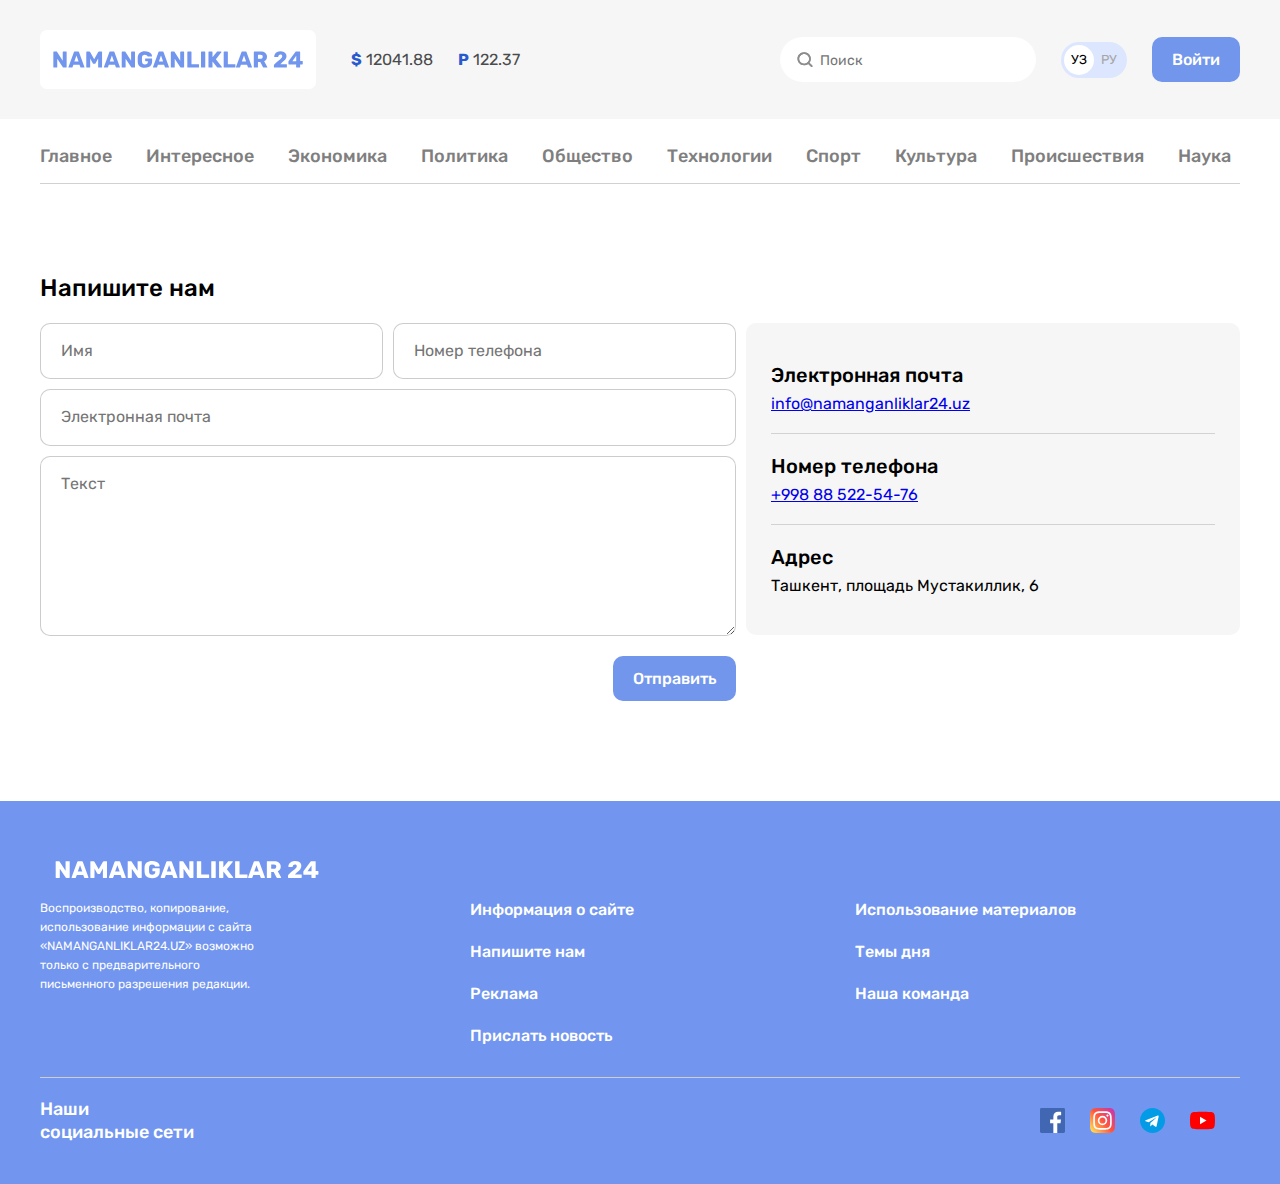
==== contact.html @ 239b3eb3 "Add bg-img to search input and notification-cta" ====
<!DOCTYPE html>
<html lang="ru">
<head>
  <meta charset="UTF-8">
  <meta name="viewport" content="width=device-width, initial-scale=1.0">
  <title>Контакт N24</title>

  <!-- GOOGLE FONTS -->
  <link rel="preconnect" href="https://fonts.googleapis.com">
  <link rel="preconnect" href="https://fonts.gstatic.com" crossorigin>
  <link href="https://fonts.googleapis.com/css2?family=Rubik:wght@400;500;700&display=swap" rel="stylesheet">

  <!-- STYLES -->
  <link rel="stylesheet" href="css/normalize.css">
  <link rel="stylesheet" href="css/style.css">
</head>
<body>

  <!-- SITE-HEADER -->
  <header class="site-header">
    <!-- SITE-HEADER-TOP -->
    <div class="site-header-top">
      <div class="site-header-top-container container">

        <!-- SITE-HEADER-LOGO -->
        <a class="site-header-logo" href="index.html">
          <img class="site-header-logo-img" src="img/logo-img.svg" alt="N24 logo" width="264" height="28">
        </a>

        <!-- CURRENCY-RATES -->
        <ul class="currency-rates">
          <li class="currency-rates-item">
            <b class="currency-rates-type">$</b>
            <span class="currency-rates-value">12041.88</span>
          </li>

          <li class="currency-rates-item">
            <b class="currency-rates-type">P</b>
            <span class="currency-rates-value">122.37</span>
          </li>
        </ul>

        <!-- GLOBAL-SEARCH-FORM -->
        <form class="global-search-from" action="https://echo.htmlacademy.ru" method="GET">
          <input class="global-search-from-input" type="search" name="search" placeholder="Поиск" aria-label="Поиск" required>
        </form>


        <!-- LANG-TOGGLE -->
        <div class="lang-toogle">
          <a class="lang-toogle-link lang-toogle-link-active" href="index.html">УЗ</a>
          <a class="lang-toogle-link" href="index.html/ru">РУ</a>
        </div>

        <!-- SITE-HEADER-AUTH -->
        <a class="button button-primary" href="#">Войти</a>
      </div>
    </div>

    <div class="container">
      <!-- SITENAV -->
      <nav class="sitenav">
        <ul class="sitenav-list">
          <li class="sitenav-item"><a class="sitenav-link" href="index.html">Главное</a></li>
          <li class="sitenav-item"><a class="sitenav-link" href="news-list.html">Интересное</a></li>
          <li class="sitenav-item"><a class="sitenav-link" href="news-list.html">Экономика</a></li>
          <li class="sitenav-item"><a class="sitenav-link" href="news-list.html">Политика</a></li>
          <li class="sitenav-item"><a class="sitenav-link" href="news-list.html">Общество</a></li>
          <li class="sitenav-item"><a class="sitenav-link" href="news-list.html">Технологии</a></li>
          <li class="sitenav-item"><a class="sitenav-link" href="news-list.html">Спорт</a></li>
          <li class="sitenav-item"><a class="sitenav-link" href="news-list.html">Культура</a></li>
          <li class="sitenav-item"><a class="sitenav-link" href="news-list.html">Происшествия</a></li>
          <li class="sitenav-item"><a class="sitenav-link" href="news-list.html">Наука</a></li>
        </ul>
      </nav>


    </div>
  </header>


  <!-- MAIN-CONTENT -->
  <main class="main-content">
    <div class="container">
    <!-- <h1>Namanganliklar24 - сайт новостей</h1> -->

    <div class="contact-page">
      <h1 class="contact-page-heading">Напишите нам</h1>

      <div class="contact-page-content">
        <form class="contact-page-form form" action="https://echo.htmlacademy.ru" method="POST">
          <div class="form-fields">
            <div class="form-groups-wrapper">
              <div class="form-group">
                <input class="form-field" type="text" name="name" placeholder="Имя" aria-label="Имя" required>
              </div>

              <div class="form-group">
                <input class="form-field" type="tel" name="phone_number" placeholder="Номер телефона" aria-label="Номер телефона" required>
              </div>
            </div>

            <div class="form-group">
              <input class="form-field" type="email" name="email" placeholder="Электронная почта" aria-label="Электронная почта" required>
            </div>

            <div class="form-group">
              <textarea class="form-field form-field-textarea" name="message" placeholder="Текст" aria-label="Текст" required></textarea>
            </div>
          </div>

          <button class="contact-page-form-submit button button-primary" type="submit">Отправить</button>
        </form>

        <div class="contact-page-info">
          <dl class="contact-page-definitions-card definitions-card">
            <div class="definitions-card-item">
              <dt class="definitions-card-title">Электронная почта</dt>
              <dd class="definitions-card-value"><a href="mailto:info@namanganliklar24.uz?subject=N24.uz%20saytidan%20xabar">info@namanganliklar24.uz</a></dd>
            </div>

            <div class="definitions-card-item">
              <dt class="definitions-card-title">Номер телефона</dt>
              <dd class="definitions-card-value"><a href="tel:+998885225476">+998 88 522-54-76</a></dd>
            </div>

            <div class="definitions-card-item">
              <dt class="definitions-card-title">Адрес</dt>
              <dd class="definitions-card-value">Ташкент, площадь Мустакиллик, 6</dd>
            </div>
          </dl>
        </div>
      </div>
    </div>

    </div>
  </main>

<!-- SITE-FOOTER -->
<footer class="site-footer">
  <div class="container">
    <div class="site-footer-logo-wrapper">
      <a class="site-footer-logo" href="index.html">
        <img class="site-footer-logo-img" src="img/logo-white.svg" alt="N24 logo" width="264" height="28">
      </a>
    </div>

    <div class="site-footer-about-links">
      <div class="site-footer-about">Воспроизводство, копирование, использование информации с сайта «NAMANGANLIKLAR24.UZ» возможно только с предварительного письменного разрешения редакции.
      </div>

      <div class="site-footer-links-wrapper">
        <ul class="site-footer-links">
          <li class="site-footer-links-item">
            <a class="site-footer-link" href="#">Информация о сайте</a>
          </li>

          <li class="site-footer-links-item">
            <a class="site-footer-link" href="#">Напишите нам</a>
          </li>

          <li class="site-footer-links-item">
            <a class="site-footer-link" href="#">Реклама</a>
          </li>

          <li class="site-footer-links-item">
            <a class="site-footer-link" href="#">Прислать новость</a>
          </li>
        </ul>


        <ul class="site-footer-links">
          <li class="site-footer-links-item">
            <a class="site-footer-link" href="#">Использование материалов</a>
          </li>

          <li class="site-footer-links-item">
            <a class="site-footer-link" href="#">Темы дня</a>
          </li>

          <li class="site-footer-links-item">
            <a class="site-footer-link" href="#">Наша команда</a>
          </li>

        </ul>
      </div>
    </div>

    <hr class="site-footer-divider">

    <div class="site-footer-socials">
      <h2 class="site-footer-socials-heading">Наши социальные сети</h2>

      <ul class="site-footer-socials-list">
        <li class="site-footer-socials-item">
          <a class="site-footer-socials-link" href="#" target="_blank">
            <img class="site-footer-socials-icon" src="img/icon-facebook.svg" alt="Facebook" width="25" height="25">
          </a>
        </li>

        <li class="site-footer-socials-item">
          <a class="site-footer-socials-link" href="#" target="_blank">
            <img class="site-footer-socials-icon" src="img/icon-instagram.svg" alt="Instagram" width="25" height="25">
          </a>
        </li>

        <li class="site-footer-socials-item">
          <a class="site-footer-socials-link" href="#" target="_blank">
            <img class="site-footer-socials-icon" src="img/icon-telegram.svg" alt="Telegram" width="25" height="25">
          </a>
        </li>

        <li class="site-footer-socials-item">
          <a class="site-footer-socials-link" href="#" target="_blank">
            <img class="site-footer-socials-icon" src="img/icon-youtube.svg" alt="YouTube" width="25" height="25">
          </a>
        </li>
      </ul>
    </div>

  </div>
</footer>

</body>
</html>
---- css/style.css ----
* {
  box-sizing: border-box;
}

html {
  height: 100%;
  scroll-behavior: auto;
}

body {
  display: flex;
  flex-direction: column;
  height: 100%;
  padding: 0;
  margin: 0;
  font-family: "Rubik", "Arial", sans-serif;
  font-size: 16px;
  line-height: 22px;
  background-color: #fff;
  color: #4a4b4c;
}

img {
  max-width: 100%;
  height: auto;
}


/* OUTLINE STYLES */
*:focus {
  outline: 2px dashed #7296ec;
  outline-offset: 3px;

}


/* BUTTON */
.button {
  display: inline-block;
  border: 0;
  border-radius: 10px;
  padding: 13px 20px;
  text-align: center;
  font-weight: 500;
  font-size: 16px;
  line-height: normal;
  background-color: #7296ec;
  text-decoration: none;
  cursor: pointer;
}

.button:hover {
  opacity: 0.8;
}

.button:active {
  opacity: 0.6;
}

.button-block {
  display: block;
  width: 100%;
}

.button-primary {
  background-color: #7296ec;
  color: #fff;
}

.button-orange {
  background-color: #f78b3b;
  color: #fff;
}


/* CONTAINER */
.container {
  width: 100%;
  max-width: 1240px;
  padding-left: 20px;
  padding-right: 20px;
  margin-left: auto;
  margin-right: auto;
}


/* SITE-HEADER-TOP */
.site-header-top {
  padding-top: 30px;
  padding-bottom: 30px;
  margin-bottom: 10px;
  background-color: #f6f6f6;
}

.site-header-top-container {
  display: flex;
  align-items: center;
}


/* LOGO */
.site-header-logo {
  padding: 8px 6px;
  border-radius: 7px;
  display: flex;
  margin-right: 35px;
  background-color: #fff;
}

.site-header-logo:hover {
  opacity: 0.8;
}

.site-header-logo:active {
  opacity: 0.6;
}


/* CURRENCY-RATES */
.currency-rates {
  display: flex;
  align-items: center;
  padding: 0;
  margin: 0;
  margin-right: auto;
  list-style: none;
}

.currency-rates-item:not(:last-child) {
  margin-right: 25px;
}

.currency-rates-type {
  color: #2959ce;
}


/* GLOBAL-SEARCH-FROM */
.global-search-from {
  margin-right: 25px;
}

.global-search-from-input {
  padding-left: 40px;
  padding-right: 20px;
  padding-top: 15px;
  padding-bottom: 13px;
  border: 0;
  border-radius: 60px;
  font-size: 14px;
  line-height: normal;
  background-image: url("../img/icon-search.svg");
  background-repeat: no-repeat;
  background-size: 20px;
  background-position: 15px center;
}


/* LANGUAGE */
.lang-toogle {
  display: flex;
  padding: 3px;
  margin-right: 25px;
  border-radius: 39px;
  font-size: 13px;
  background-color: #dcE6ff;
}

.lang-toogle-link {
  width: 30px;
  height: 30px;
  font-size: 13px;
  line-height: 30px;
  color: #a6a6a6;
  border-radius: 50%;
  text-decoration: none;
  text-align: center;
}

.lang-toogle-link-active {
  background-color: #fff;
  color: #000;
}


/* SITENAV */
.sitenav {
  padding-top: 12px;
  padding-bottom: 12px;
  border-bottom: 1px solid #d1d1d1;
  margin-bottom: 40px;
  font-size: 18px;
  font-weight: 500;
  line-height: normal;
}

.sitenav:not(:last-child) {
  margin-bottom: 40px;
}

.sitenav-list {
  display: flex;
  flex-wrap: wrap;
  align-items: center;
  padding: 0;
  margin: 0;
  list-style: none;
}

.sitenav-item {
  margin-top: 4px;
  margin-bottom: 4px;
}

.sitenav-item:not(:last-child) {
  margin-right: 34px;
}

.sitenav-link {
  display: block;
  text-decoration: none;
  color: #7f7f7f;
}

.sitenav-link:hover {
  color: #7296ec;
}

.sitenav-link:active {
  opacity: 0.6;
}


/* SITE-HEADER-BANNER */
.site-header-banner-link {
  display: flex;
}


/* MAIN-CONTENT */
.main-content {
  flex-grow: 1;
  padding-top: 50px;
  padding-bottom: 100px;
}


/* NEWS-GRID */
.news-grid {
  display: flex;
  flex-wrap: wrap;
  margin-left: -10px;
}

.news-grid-item {
  width: 393px;
  margin-left: 10px;
  margin-bottom: 10px;
}

.aricle-card {
  display: flex;
  flex-direction: column;
  background-color: f6f6f6;
  border-radius: 15px;
  padding: 20px 17px 15px;
}

.article-card-title {
  margin-top: 0;
  margin-bottom: 10px;
  font-size: 20px;
  line-height: 26px;
  font-weight: 500;
}

.article-card-link {
  display: inline-block;
  color: #000;
  text-decoration: none;
}

.article-card-link:hover {
  color: #7296ec;
}

.article-card-link:active {
  opacity: 0.6;
}

.article-card-text {
  margin-top: 0;
  margin-bottom: 15px;
}

.article-card-img {
  display: block;
  width: 365px;
  height: 165px;
  margin-top: auto;
  margin-bottom: 16px;
  border-radius: 10px;
  object-fit: cover;
}

.article-card-footer {
  display: flex;
  align-items: center;
}

.article-card-source-icon {
  width: 20px;
  height: 20px;
  margin-right: 10px;
  border-radius: 5px;
}

.article-card-source-time {
  font-size: 12px;
  line-height: normal;
  color: #5e5f61;
}


/* NOTIFICATION-CTA */
.notification-cta {
  display: flex;
  align-items: center;
  justify-content: space-between;
  padding: 25px 70px 25px 25px;
  margin: 60px 75px;
  border-radius: 10px;
  background-color: #ffd7ba;
  background-image: url("../img/global-notifications-bg.jpg");
  background-repeat: no-repeat;
  background-size: cover;
  background-position: center center;
}

.notification-cta-text {
  font-size: 20px;
  font-weight: 500;
  line-height: 26px;
  color: #000;
}


/* GLOBAL-NEWS */
.global-news-heading {
  font-size: 24px;
  margin-top: 0;
  margin-bottom: 20px;
  font-weight: 500;
  line-height: normal;
  color: #000;
}

.news-list {
  display: flex;
  flex-direction: column;
  margin-bottom: 15px;
}

.news-list-item:not(:last-child) {
  margin-bottom: 10px;
}


/* ARTICLE-CARD-HORIZONTAL */
.article-card-horizontal {
  display: flex;
  align-items: flex-start;
  padding: 20px;
  border-radius: 15px;
  background-color: #f6f6f6;
}

.article-card-horizontal-img {
  width: 210px;
  height: 165px;
  margin-right: 15px;
  border-radius: 10px;
  object-fit: cover;
}

.article-card-horizontal-content {
  flex-grow: 1;
}

.article-card-horizontal-title {
  margin-top: 0;
  margin-bottom: 10px;
  font-size: 20px;
  line-height: 26px;
  font-weight: 500;
}

.article-card-horizontal-link {
  display: inline-block;
  color: #000;
  text-decoration: none;
}

.article-card-horizontal-link:hover {
  color: #7296ec;
}

.article-card-horizontal-link:active {
  opacity: 0.6;
}

.article-card-horizontal-text {
  margin-top: 0;
  margin-bottom: 15px;
  font-size: 16px;
  line-height: 22px;
}

.article-card-horizontal-footer {
  display: flex;
  align-items: center;
}

.article-card-horizontal-source-icon {
  width: 20px;
  height: 20px;
  margin-right: 10px;
  object-fit: cover;
  border-radius: 5px;
}

.article-card-horizontal-source-time {
  font-size: 12px;
  line-height: normal;
  color: #5e5f61;
}

.news-list-more-button {
  padding: 17px;
  background-color: #eaeaea;
}


/* LAYOUT */
.layout-2-1 {
  display: flex;
  align-items: flex-start;
}

.layout-2-1-main {
  width: 797px;
  margin-right: 10px;
}

.layout-2-1-sidebar {
  margin-top: 49px;
  width: 393px;
}

.layout-2-1-sidebar-item:not(:last-child) {
  margin-bottom: 10px;
}


/* SIDEBAR-NEWS-CARD */
.sidebar-news-card {
  padding: 20px;
  border-radius: 15px;
  background-color: #f6f6f6;
  color: #000;
}

.sidebar-news-card-heading {
  margin-top: 0;
  margin-bottom: 25px;
  font-size: 18px;
  line-height: 24px;
  font-weight: 500;
}

.sidebar-news-card-list {
  padding: 0;
  margin: 0;
  list-style: none;
}

.sidebar-news-card-item {
  padding-top: 20px;
  padding-bottom: 20px;
}

.sidebar-news-card-item:first-child {
  padding-top: 0;
}

.sidebar-news-card-item:last-child {
  padding-bottom: 0;
}

.sidebar-news-card-item:not(:last-child) {
  border-bottom: 1px solid #d2d;
}

.sidebar-news-card-title {
  margin-top: 0;
  margin-bottom: 8px;
  font-size: 18px;
  font-weight: 500;
  line-height: 24px;
}

.sidebar-news-card-link {
  display: inline-block;
  color: #000;
  text-decoration: none;
}

.sidebar-news-card-link:hover {
  color: #7296ec;
}

.sidebar-news-card-link:active {
  opacity: 0.6;
}

.sidebar-news-card-source-time {
  font-size: 13px;
  line-height: normal;
  color: #5e5f61;
}


/* SIDEBAR-AD */
.sidebar-ad-link {
  display: flex;
}

.sidebar-ad-img {
  width: 393px;
  height: 338px;
  object-fit: cover;
  border-radius: 15px;
}

.sidebar-ad-img-tall {
  height: 553px;
}

/* SITE-FOOTER */
.site-footer {
  padding-top: 40px;
  padding-bottom: 40px;
  background-color: #7296ef;
  color: #fff;
}

.site-footer *:focus {
  outline: 2px dashed #fff;
}

.site-footer-logo-wrapper {
  display: flex;
  margin: 15px;
}

.site-footer-logo {
  display: flex;
}

.site-footer-logo:hover {
  opacity: 0.8;
}

.site-footer-logo:active {
  opacity: 0.6;
}

.site-footer-logo-img {
  width: 264px;
  height: 28px;
  object-fit: contain;
}

.site-footer-about-links {
  display: flex;
}

.site-footer-about {
  width: 230px;
  margin-right: 200px;
  font-size: 12px;
  line-height: 19px;
}

.site-footer-links-wrapper {
  flex-grow: 1;
  display: flex;
}

.site-footer-links {
  width: 50%;
  padding-left: 0;
  padding-right: 24px;
  margin: 0;
  list-style: none;
  font-weight: 500;
}

.site-footer-links-item:not(:last-child) {
  margin-bottom: 20px;
}

.site-footer-link {
  display: inline-block;
  text-decoration: none;
  color: #fff;
}

.site-footer-link:hover {
  text-decoration: underline;
}

.site-footer-divider {
  height: 1px;
  border: 0;
  margin-top: 30px;
  margin-bottom: 20px;
  background-color: #cecece;
}

.site-footer-socials {
  display: flex;
  align-items: center;
  justify-content: space-between;
}

.site-footer-socials-heading {
  width: 160px;
  font-weight: 500;
  margin: 0;
  font-size: 18px;
  line-height: 23px;
}

.site-footer-socials-list {
  display: flex;
  align-items: center;
  padding: 0;
  margin: 0;
  list-style: none;
}

.site-footer-socials-item:not(last-child) {
  margin-right: 25px;
}

.site-footer-socials-link {
  display: flex;
}

.site-footer-socials-icon {
  flex-shrink: 0;
  width: 25px;
  height: 25px;
  object-fit: contain;
}


/* FORM */
.form-groups-wrapper {
  display: flex;
  justify-content: space-between;
}

.form-groups-wrapper:not(:last-child) {
  margin-bottom: 10px;
}

.form-group:not(:last-child) {
  margin-bottom: 10px;
}

.form-groups-wrapper .form-group {
  width: calc(50% - 5px);
  margin-bottom: 0;
}

.form-field {
  display: block;
  width: 100%;
  padding: 18px 20px;
  border: 1px solid rgba(0, 0, 0, 0.2);
  border-radius: 10px;
}

.form-field-textarea {
  min-height: 180px;
  resize: vertical;
}

/* DEFINITONS-CARD */
.definitions-card {
  padding: 20px 25px;
  margin: 0;
  border-radius: 10px;
  background-color: #f6f6f6;
  color: #000;
}

.definitions-card-item {
  padding-top: 20px;
  padding-bottom: 20px;
}

.definitions-card-item:not(:last-child) {
  border-bottom: 1px solid #d2d2d2;
}

.definitions-card-title {
  margin-bottom: 7px;
  font-size: 20px;
  line-height: 24px;
  font-weight: 500;
}

.definitions-card-value {
  margin: 0;
  font-size: 16px;
  line-height: 19px;
}


/* CONTACT-PAGE */
.contact-page-heading {
  margin-top: 0;
  margin-bottom: 20px;
  font-size: 24px;
  line-height: 29px;
  font-weight: 500;
  color: #000;
}

.contact-page-content {
  display: flex;
}

.contact-page-form {
  display: flex;
  flex-direction: column;
  width: 696px;
}

.contact-page-form-submit {
  align-self: self-end;
  margin-top: 20px;
}

.contact-page-info {
  width: 494px;
  margin-left: 10px;
}


/* RETINA BGS */
@media
only screen and (-webkit-min-device-pixel-ratio: 2),
only screen and (   min--moz-device-pixel-ratio: 2),
only screen and (     -o-min-device-pixel-ratio: 2/1),
only screen and (        min-device-pixel-ratio: 2),
only screen and (                min-resolution: 192dpi),
only screen and (                min-resolution: 2dppx) {
  .notification-cta {
    background-image: url("../img/global-notifications-bg@2x.jpg");
  }
}
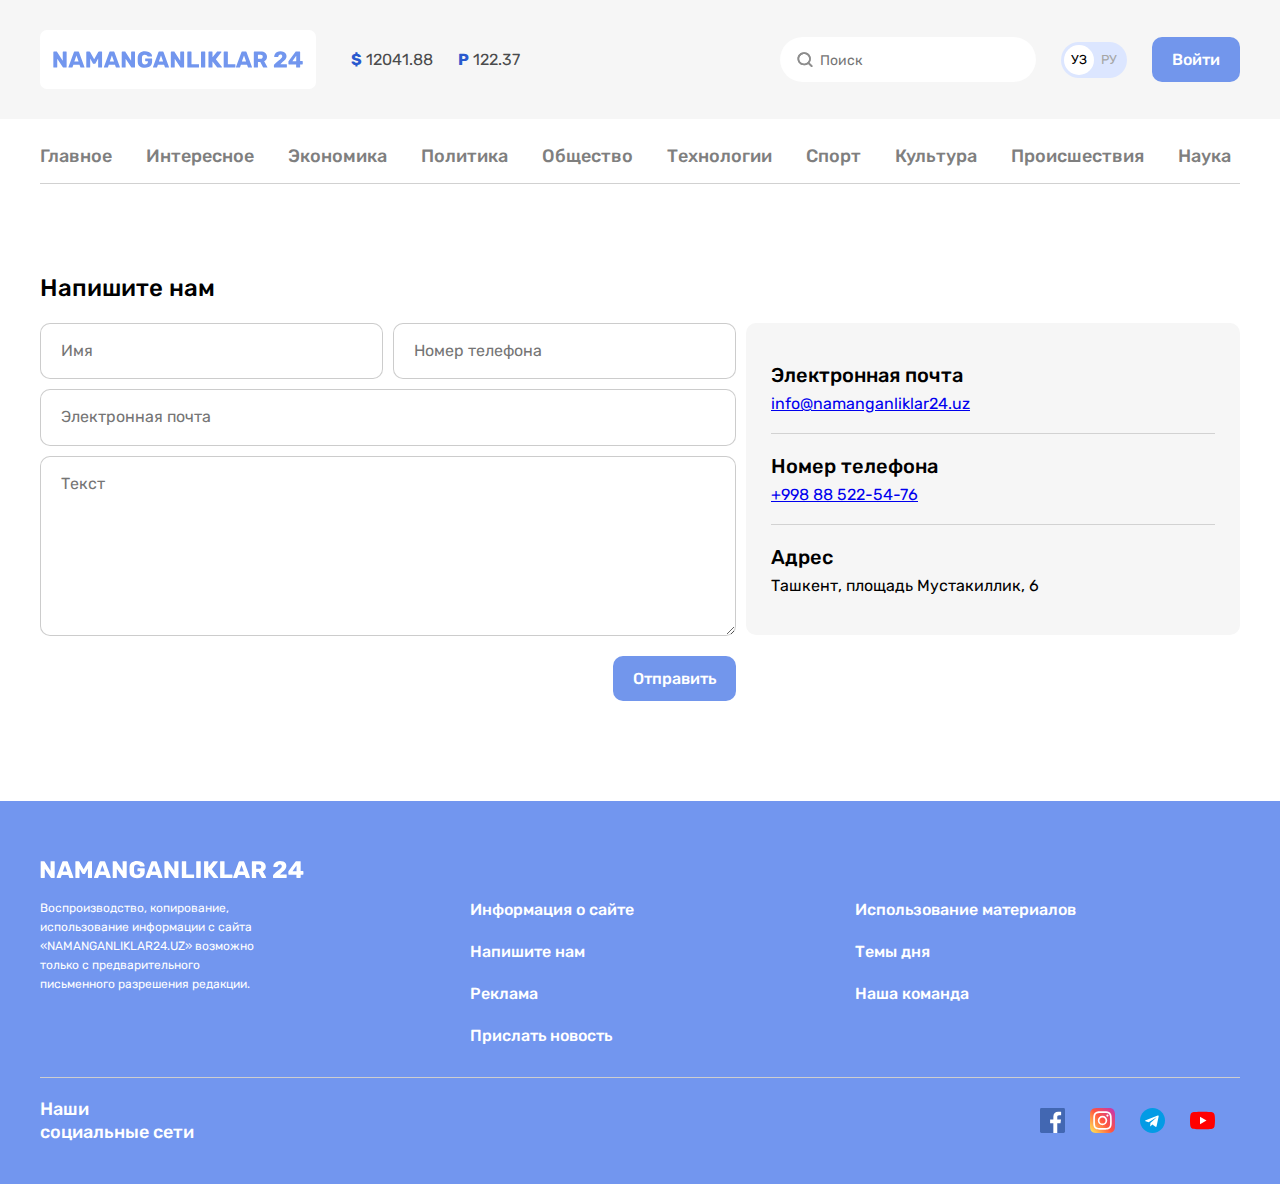
==== commit 4fe55975: "Add modals" ====
--- a/contact.html
+++ b/contact.html
@@ -217,9 +217,26 @@
         </li>
       </ul>
     </div>
-
   </div>
 </footer>
 
+
+<!-- MODALS -->
+<section class="modal" id="notifications-modal">
+  <div class="modal-dialog">
+    <div class="modal-content">
+      <h2 class="visually-hidden">Уведомления</h2>
+      <button class="modal-close js-modal-close" type="button" aria-label="Закрыть модальное окно">
+        <img class="modal-close-icon" src="img/close.svg" alt="" width="24" height="24">
+      </button>
+      <p class="modal-text">Хотите быть в курсе свежих новостей? <br> Включите уведомления!</p>
+      <div class="modal-actions">
+        <button class="button button-large button-orange" type="button">Включит</button>
+      </div>
+    </div>
+  </div>
+</section>
+
+<script src="js/main.js"></script>
 </body>
 </html>--- a/css/style.css
+++ b/css/style.css
@@ -1,11 +1,21 @@
-* {
+/* GLOBAL */
+:root {
+  --accent-color: #7296ec;
+}
+
+html {
   box-sizing: border-box;
-}
-
-html {
   height: 100%;
-  scroll-behavior: auto;
-}
+  scroll-behavior: smooth;
+}
+
+*,
+*::before,
+*::after {
+  box-sizing: inherit;
+}
+
+
 
 body {
   display: flex;
@@ -28,9 +38,20 @@
 
 /* OUTLINE STYLES */
 *:focus {
-  outline: 2px dashed #7296ec;
+  outline: 2px dashed var(--accent-color);
   outline-offset: 3px;
-
+}
+
+/* VISUALLY HIDDEN */
+.visually-hidden {
+  position: absolute;
+  width: 1px;
+  height: 1px;
+  margin: -1px;
+  border: 0;
+  padding: 0;
+  clip: rect(0 0 0 0);
+  overflow: hidden;
 }
 
 
@@ -44,7 +65,7 @@
   font-weight: 500;
   font-size: 16px;
   line-height: normal;
-  background-color: #7296ec;
+  background-color: var(--accent-color);
   text-decoration: none;
   cursor: pointer;
 }
@@ -63,7 +84,7 @@
 }
 
 .button-primary {
-  background-color: #7296ec;
+  background-color: var(--accent-color);
   color: #fff;
 }
 
@@ -72,6 +93,11 @@
   color: #fff;
 }
 
+.button-large {
+  font-size: 24px;
+  line-height: 28px;
+  padding: 15px 40px;
+}
 
 /* CONTAINER */
 .container {
@@ -223,7 +249,7 @@
 }
 
 .sitenav-link:hover {
-  color: #7296ec;
+  color: var(--accent-color);
 }
 
 .sitenav-link:active {
@@ -281,7 +307,7 @@
 }
 
 .article-card-link:hover {
-  color: #7296ec;
+  color: var(--accent-color);
 }
 
 .article-card-link:active {
@@ -402,7 +428,7 @@
 }
 
 .article-card-horizontal-link:hover {
-  color: #7296ec;
+  color: var(--accent-color);
 }
 
 .article-card-horizontal-link:active {
@@ -516,7 +542,7 @@
 }
 
 .sidebar-news-card-link:hover {
-  color: #7296ec;
+  color: var(--accent-color);
 }
 
 .sidebar-news-card-link:active {
@@ -560,7 +586,7 @@
 
 .site-footer-logo-wrapper {
   display: flex;
-  margin: 15px;
+  margin: 15px 0;
 }
 
 .site-footer-logo {
@@ -760,6 +786,81 @@
   margin-left: 10px;
 }
 
+/* MODAL */
+.modal {
+  display: none;
+  position: fixed;
+  z-index: 9999;
+  left: 0;
+  top: 0;
+  width: 100%;
+  height: 100%;
+  overflow: auto;
+  background-color: rgba(0, 0, 0, 0.4);
+  padding-bottom: 40px;
+}
+
+.modal-open {
+  display: block;
+}
+
+.modal-dialog {
+  width: 100%;
+  max-width: 850px;
+  margin-left: auto;
+  margin-right: auto;
+  margin-top: 200px;
+}
+
+.modal-content {
+  position: relative;
+  z-index: 1;
+  background-color: #fff;
+  border-radius: 20px;
+  padding: 50px;
+}
+
+.modal-close {
+  position: absolute;
+  z-index: 1;
+  top: 20px;
+  right: 20px;
+  opacity: 0.5;
+  border: 0;
+  padding: 0;
+  background-color: transparent;
+  cursor: pointer;
+}
+
+.modal-close:hover {
+  opacity: 0.8;
+}
+
+.modal-close:active {
+  opacity: 0.6;
+}
+
+.modal-close-icon {
+  display: block;
+  width: 24px;
+  height: 24px;
+}
+
+.modal-text {
+  text-align: center;
+  color: #000;
+  font-size: 26px;
+  font-weight: 500;
+  line-height: 34px;
+  margin-top: 0;
+  margin-bottom: 25px;
+}
+
+.modal-actions {
+  display: flex;
+  justify-content: center;
+  align-items: center;
+}
 
 /* RETINA BGS */
 @media
@@ -772,4 +873,4 @@
   .notification-cta {
     background-image: url("../img/global-notifications-bg@2x.jpg");
   }
-}+}
